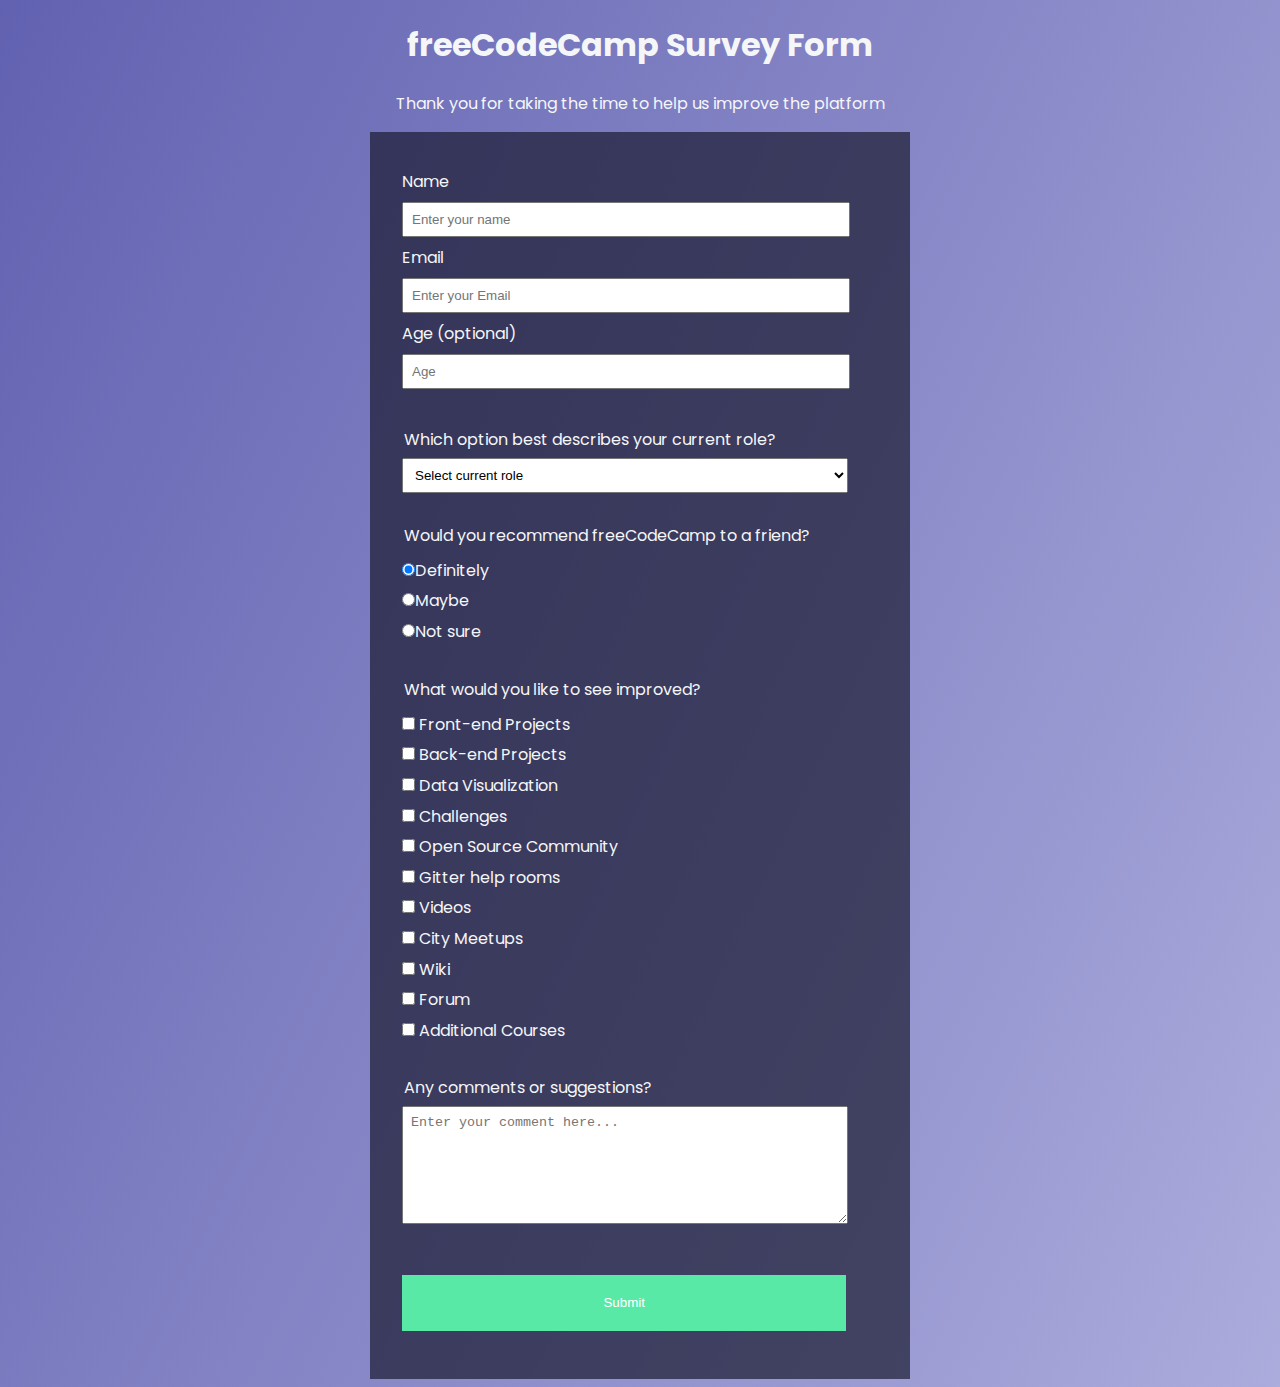
==== 04-survey-form/index.html @ 3d0551ef "Upload projects 1 to 6" ====
<!DOCTYPE html>
<html lnag="en">
  <head>
    <meta charset="utf-8">
    <link rel="stylesheet" href="styles.css" />
  </head>
  <body>
    <h1 id="title">freeCodeCamp Survey Form</h1>
    <p id="description">Thank you for taking the time to help us improve the platform</p>

    <form id="survey-form">
      <fieldset>
        <label id="name-label" for="name">Name<input id="name" name="name" type="text" required placeholder="Enter your name" /></label>
        <label id="email-label" for="email">Email<input id="email" name="email" type="email" required placeholder="Enter your Email" /></label>
        <label id="number-label" for="number">Age (optional)<input id="number" name="number" type="number" min="13" max="120" placeholder="Age" /></label>
      </fieldset>

      <fieldset> 
        <legend> Which option best describes your current role?</legend>
        <select id="dropdown">
          <option value="">Select current role</option>
              <option value="1">Student</option>
              <option value="2">Full Time Job</option>
              <option value="3">Full Time Learner</option>
              <option value="4">Prefer not to say</option>
              <option value="5">Other</option>
        </select>
      </fieldset>

      <fieldset>
        <legend>Would you recommend freeCodeCamp to a friend?</legend>
        <label><input type="radio" name="recommend" value="definitely" checked />Definitely</label>
        <label><input type="radio" name="recommend" value="maybe" />Maybe</label>
        <label><input type="radio" name="recommend" value="not-sure" />Not sure</label>
      </fieldset>

      <fieldset>
  <legend>What would you like to see improved?</legend>
  <label><input type="checkbox" value="front-end"> Front-end Projects</label>
  <label><input type="checkbox" value="back-end"> Back-end Projects</label>
  <label><input type="checkbox" value="data"> Data Visualization</label>
  <label><input type="checkbox" value="challenges"> Challenges</label>
  <label><input type="checkbox" value="open-source"> Open Source Community</label>
  <label><input type="checkbox" value="gitter"> Gitter help rooms</label>
  <label><input type="checkbox" value="videos"> Videos</label>
  <label><input type="checkbox" value="city-meetups"> City Meetups</label>
  <label><input type="checkbox" value="wiki"> Wiki</label>
  <label><input type="checkbox" value="forum"> Forum</label>
  <label><input type="checkbox" value="additional"> Additional Courses</label>
</fieldset>

      <fieldset>
        <legend>Any comments or suggestions?</legend>
        <textarea placeholder="Enter your comment here..."></textarea>
      </fieldset>

<fieldset>
      <input id="submit" type="submit" value="Submit">
      </fieldset>

    </form>
  </body>
</html>
---- 04-survey-form/styles.css ----
@import url('https://fonts.googleapis.com/css?family=Poppins:200i,400&display=swap');

body {
    background-image: linear-gradient(
      115deg,
      rgba(58, 58, 158, 0.8),
      rgba(136, 136, 206, 0.7)
    ),
      url(https://cdn.freecodecamp.org/testable-projects-fcc/images/survey-form-background.jpeg);
    color: #f5f6f7;
    font-family: 'Poppins', sans-serif;
    font-size: 16px;
}

h1, p {
  text-align: center;
}

form {
    background-color: #1b1b32B3;
    width: 60vw;
    max-width: 500px;
    min-width: 300px;
    margin: 0 auto;
    padding: 10px 20px;
}

fieldset {
    border: none;
    margin: 20px auto;
}

label {
    display: block;
    margin: 0.5rem 0;
}

input {
  display: block;
  margin: 0.5rem 0;
  width: 90%;
}

input[type="radio"], input[type="checkbox"] {
  display: inline;
  width: unset;
}

select {
  width: 90%;
}

fieldset label {
  margin: 0.1rem 0;
}

textarea{
  width: 90%;
  height: 100px;
}

input[type="submit"] {
    height: 3em;
    background-color: #59e9a6;
    color: white;
    border: none;
    box-sizing: content-box;
    width: 90%;
}

input, textarea, select {
  box-sizing: content-box;
  padding: 0.5rem;
}
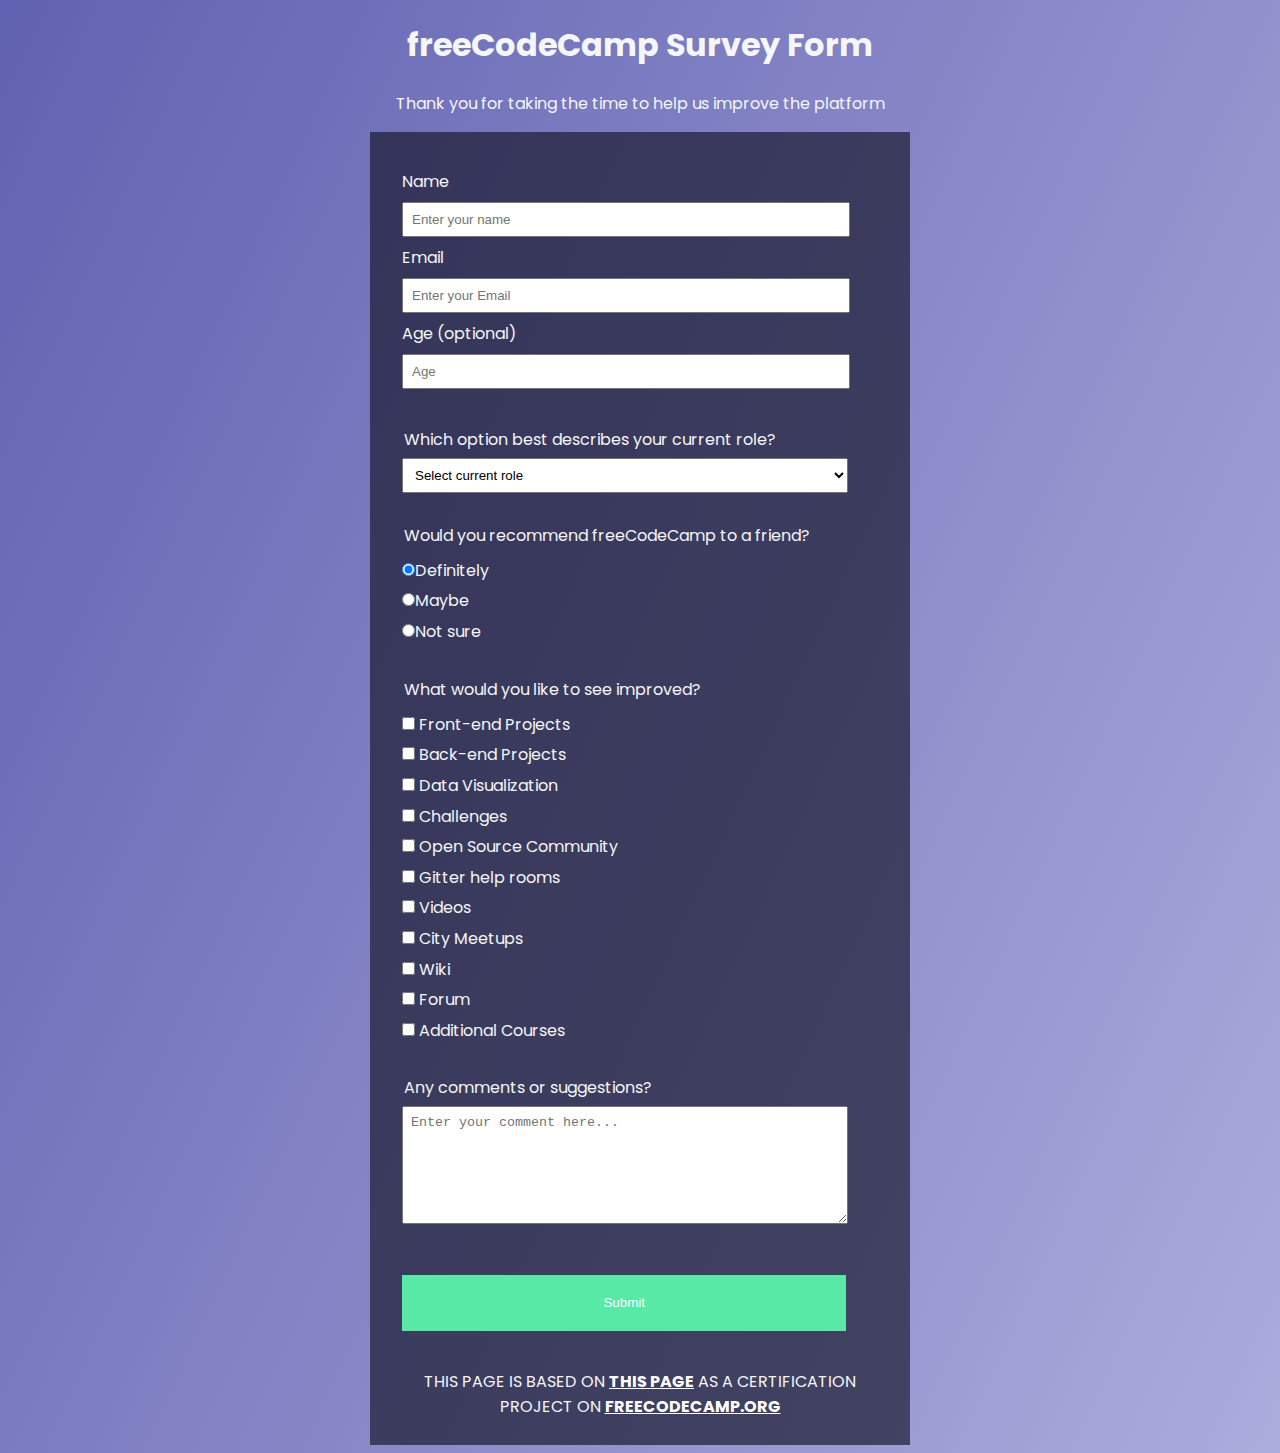
==== commit 7a258f7b: "Upload project 14 + added references to certification project pages" ====
--- a/04-survey-form/index.html
+++ b/04-survey-form/index.html
@@ -58,6 +58,8 @@
       <input id="submit" type="submit" value="Submit">
       </fieldset>
 
+      <p class="disclaimer">THIS PAGE IS BASED ON <a href="https://survey-form.freecodecamp.rocks/" target="_blank"><b>THIS PAGE</b></a> AS A CERTIFICATION PROJECT ON <a href="https://www.freecodecamp.org/" target="_blank"><b>FREECODECAMP.ORG</b></a></p>
+
     </form>
   </body>
 </html>--- a/04-survey-form/styles.css
+++ b/04-survey-form/styles.css
@@ -71,4 +71,8 @@
 input, textarea, select {
   box-sizing: content-box;
   padding: 0.5rem;
+}
+
+.disclaimer a {
+  color: white;
 }